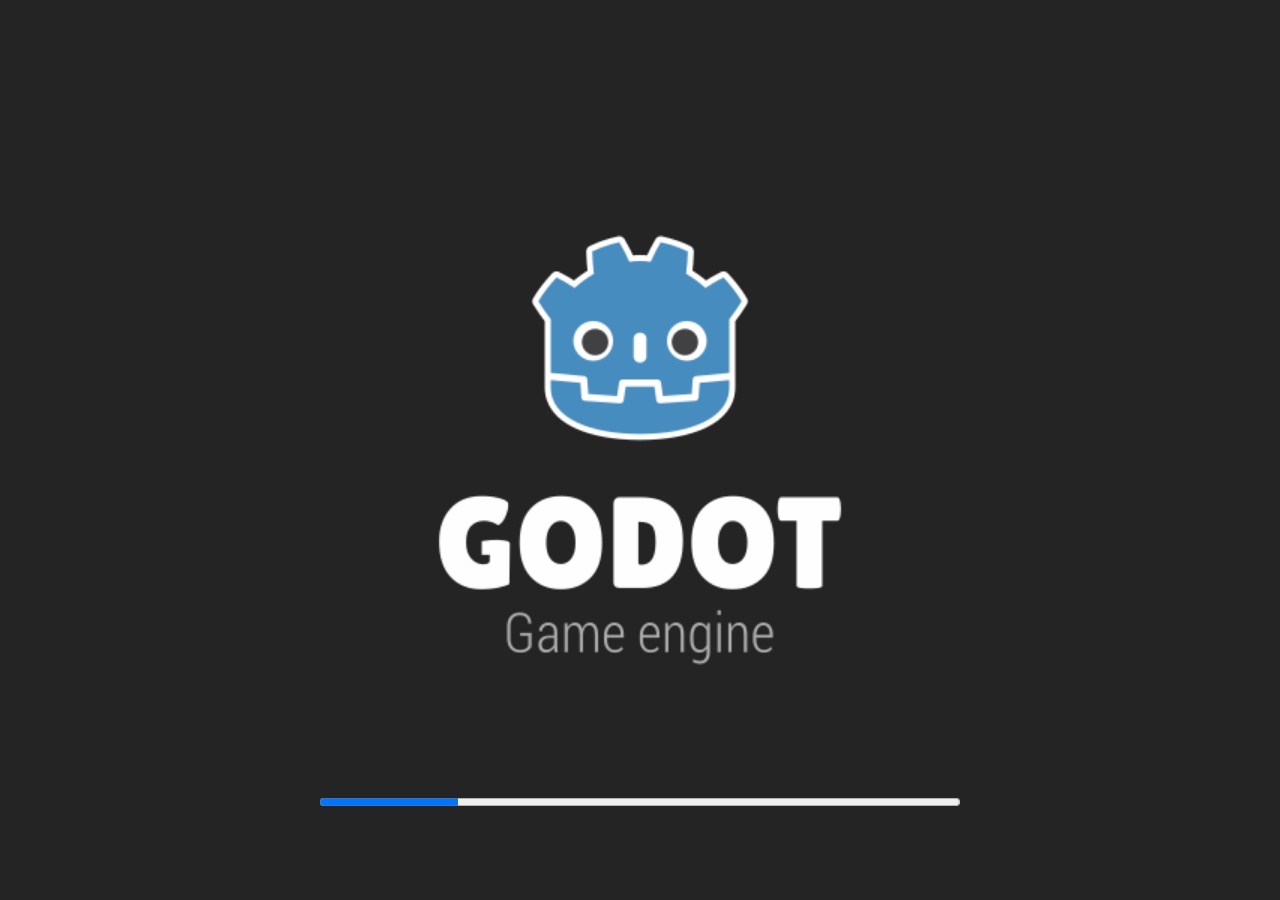
==== pages/games/focus_on_me/index.html @ 9ebc1ace "focus_on_meを追加" ====
<!DOCTYPE html>
<html lang="en">
	<head>
		<meta charset="utf-8">
		<meta name="viewport" content="width=device-width, user-scalable=no, initial-scale=1.0">
		<title>focus_on_me</title>
		<style>
html, body, #canvas {
	margin: 0;
	padding: 0;
	border: 0;
}

body {
	color: white;
	background-color: black;
	overflow: hidden;
	touch-action: none;
}

#canvas {
	display: block;
}

#canvas:focus {
	outline: none;
}

#status, #status-splash, #status-progress {
	position: absolute;
	left: 0;
	right: 0;
}

#status, #status-splash {
	top: 0;
	bottom: 0;
}

#status {
	background-color: #242424;
	display: flex;
	flex-direction: column;
	justify-content: center;
	align-items: center;
	visibility: hidden;
}

#status-splash {
	max-height: 100%;
	max-width: 100%;
	margin: auto;
}

#status-splash.show-image--false {
	display: none;
}

#status-splash.fullsize--true {
	height: 100%;
	width: 100%;
	object-fit: contain;
}

#status-splash.use-filter--false {
	image-rendering: pixelated;
}

#status-progress, #status-notice {
	display: none;
}

#status-progress {
	bottom: 10%;
	width: 50%;
	margin: 0 auto;
}

#status-notice {
	background-color: #5b3943;
	border-radius: 0.5rem;
	border: 1px solid #9b3943;
	color: #e0e0e0;
	font-family: 'Noto Sans', 'Droid Sans', Arial, sans-serif;
	line-height: 1.3;
	margin: 0 2rem;
	overflow: hidden;
	padding: 1rem;
	text-align: center;
	z-index: 1;
}
		</style>
		<link id="-gd-engine-icon" rel="icon" type="image/png" href="index.icon.png" />
<link rel="apple-touch-icon" href="index.apple-touch-icon.png"/>

	</head>
	<body>
		<canvas id="canvas">
			Your browser does not support the canvas tag.
		</canvas>

		<noscript>
			Your browser does not support JavaScript.
		</noscript>

		<div id="status">
			<img id="status-splash" class="show-image--true fullsize--true use-filter--true" src="index.png" alt="">
			<progress id="status-progress"></progress>
			<div id="status-notice"></div>
		</div>

		<script src="index.js"></script>
		<script>
const GODOT_CONFIG = {"args":[],"canvasResizePolicy":2,"emscriptenPoolSize":8,"ensureCrossOriginIsolationHeaders":true,"executable":"index","experimentalVK":false,"fileSizes":{"index.pck":10876588,"index.wasm":39509339},"focusCanvas":true,"gdextensionLibs":[],"godotPoolSize":4};
const GODOT_THREADS_ENABLED = false;
const engine = new Engine(GODOT_CONFIG);

(function () {
	const statusOverlay = document.getElementById('status');
	const statusProgress = document.getElementById('status-progress');
	const statusNotice = document.getElementById('status-notice');

	let initializing = true;
	let statusMode = '';

	function setStatusMode(mode) {
		if (statusMode === mode || !initializing) {
			return;
		}
		if (mode === 'hidden') {
			statusOverlay.remove();
			initializing = false;
			return;
		}
		statusOverlay.style.visibility = 'visible';
		statusProgress.style.display = mode === 'progress' ? 'block' : 'none';
		statusNotice.style.display = mode === 'notice' ? 'block' : 'none';
		statusMode = mode;
	}

	function setStatusNotice(text) {
		while (statusNotice.lastChild) {
			statusNotice.removeChild(statusNotice.lastChild);
		}
		const lines = text.split('\n');
		lines.forEach((line) => {
			statusNotice.appendChild(document.createTextNode(line));
			statusNotice.appendChild(document.createElement('br'));
		});
	}

	function displayFailureNotice(err) {
		console.error(err);
		if (err instanceof Error) {
			setStatusNotice(err.message);
		} else if (typeof err === 'string') {
			setStatusNotice(err);
		} else {
			setStatusNotice('An unknown error occurred.');
		}
		setStatusMode('notice');
		initializing = false;
	}

	const missing = Engine.getMissingFeatures({
		threads: GODOT_THREADS_ENABLED,
	});

	if (missing.length !== 0) {
		if (GODOT_CONFIG['serviceWorker'] && GODOT_CONFIG['ensureCrossOriginIsolationHeaders'] && 'serviceWorker' in navigator) {
			let serviceWorkerRegistrationPromise;
			try {
				serviceWorkerRegistrationPromise = navigator.serviceWorker.getRegistration();
			} catch (err) {
				serviceWorkerRegistrationPromise = Promise.reject(new Error('Service worker registration failed.'));
			}
			// There's a chance that installing the service worker would fix the issue
			Promise.race([
				serviceWorkerRegistrationPromise.then((registration) => {
					if (registration != null) {
						return Promise.reject(new Error('Service worker already exists.'));
					}
					return registration;
				}).then(() => engine.installServiceWorker()),
				// For some reason, `getRegistration()` can stall
				new Promise((resolve) => {
					setTimeout(() => resolve(), 2000);
				}),
			]).then(() => {
				// Reload if there was no error.
				window.location.reload();
			}).catch((err) => {
				console.error('Error while registering service worker:', err);
			});
		} else {
			// Display the message as usual
			const missingMsg = 'Error\nThe following features required to run Godot projects on the Web are missing:\n';
			displayFailureNotice(missingMsg + missing.join('\n'));
		}
	} else {
		setStatusMode('progress');
		engine.startGame({
			'onProgress': function (current, total) {
				if (current > 0 && total > 0) {
					statusProgress.value = current;
					statusProgress.max = total;
				} else {
					statusProgress.removeAttribute('value');
					statusProgress.removeAttribute('max');
				}
			},
		}).then(() => {
			setStatusMode('hidden');
		}, displayFailureNotice);
	}
}());
		</script>
	</body>
</html>
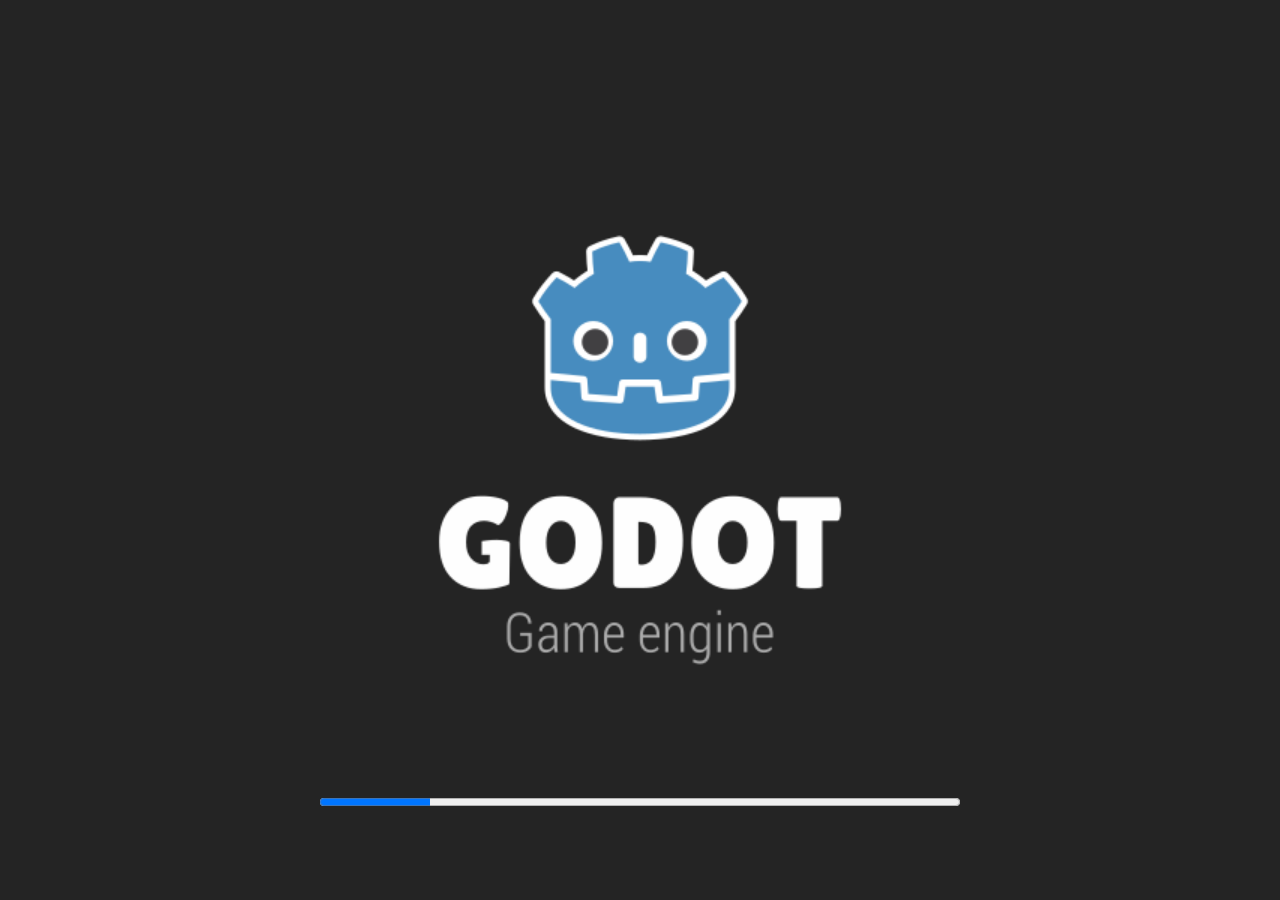
==== commit c398d9b3: "権利表記" ====
--- a/pages/games/focus_on_me/index.html
+++ b/pages/games/focus_on_me/index.html
@@ -111,7 +111,7 @@
 
 		<script src="index.js"></script>
 		<script>
-const GODOT_CONFIG = {"args":[],"canvasResizePolicy":2,"emscriptenPoolSize":8,"ensureCrossOriginIsolationHeaders":true,"executable":"index","experimentalVK":false,"fileSizes":{"index.pck":10876588,"index.wasm":39509339},"focusCanvas":true,"gdextensionLibs":[],"godotPoolSize":4};
+const GODOT_CONFIG = {"args":[],"canvasResizePolicy":2,"emscriptenPoolSize":8,"ensureCrossOriginIsolationHeaders":true,"executable":"index","experimentalVK":false,"fileSizes":{"index.pck":8252332,"index.wasm":39509339},"focusCanvas":true,"gdextensionLibs":[],"godotPoolSize":4};
 const GODOT_THREADS_ENABLED = false;
 const engine = new Engine(GODOT_CONFIG);
 
